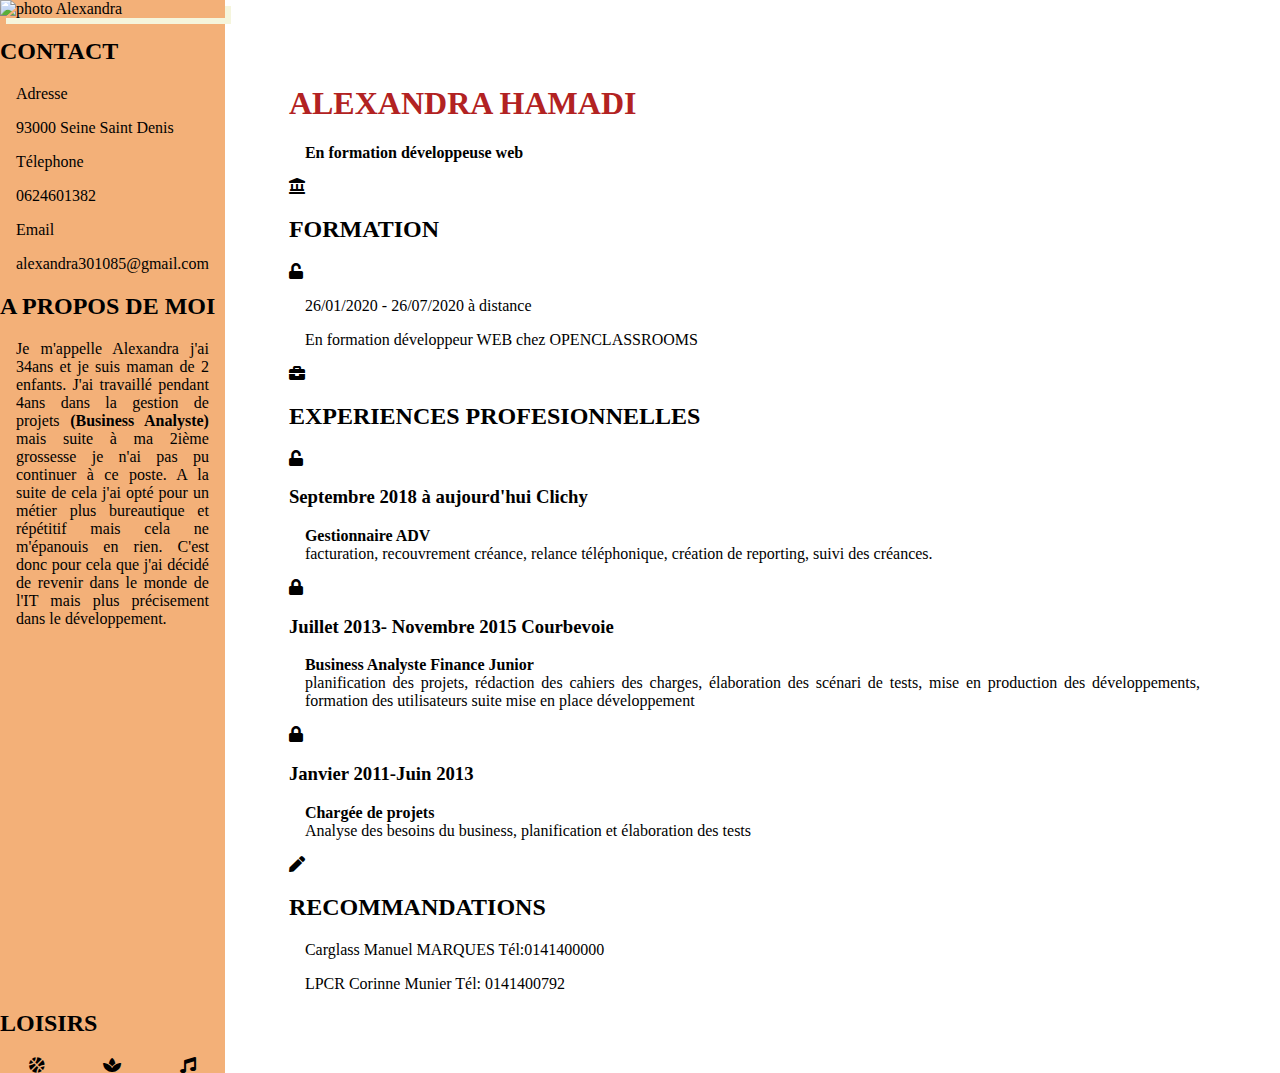
==== index.html @ e941d999 "Saisi des commentaires dans fichier Html et CSS" ====
<!DOCTYPE html>
<html>

	<head>
		<!--Meta-->
		<meta charset="utf-8" />
		<meta name="viewport" content="width=device-width, initial-scale=1" />

		<title>Le CV d'Alexandra Hamadi</title>
		<meta name="description" content="Ce petit bout de texte sera affiché comme infos dans les résultats de recherche de Google (ou autre)." />
		<!--link-->
		<link href="https://fonts.googleapis.com/css?family=Oswald&display=swap" rel="stylesheet" />
		<link rel="stylesheet" href="css/styles.css" />	
		<link href="https://use.fontawesome.com/releases/v5.12.1/css/all.css" rel="stylesheet">
	</head>

	<body>
		<aside>
			<header>        
					<img src="images/alex.jpg" alt="photo Alexandra">
			</header>
			<!--Section1 infos personnelles-->
				<section>
					<h2>CONTACT</h2>
						<div class="contact">
							<p>Adresse</p> <p>93000 Seine Saint Denis</p>
							<p>Télephone</p><p>0624601382</p>
							<P>Email</P><p>alexandra301085@gmail.com</p>
						</div>
				</section>
			<!--Section2 A prpos de moi-->
				<section>
					<h2>A PROPOS DE MOI</h2>
						<div class="a propos de moi">
							<p>Je m'appelle Alexandra j'ai 34ans et je suis maman de 2 enfants. 
							J'ai travaillé pendant 4ans dans la gestion de projets <strong>(Business Analyste)</strong> mais suite à ma 2ième grossesse
							je n'ai pas pu continuer à ce poste. A la suite de cela j'ai opté pour un métier plus bureautique
							et répétitif mais cela ne m'épanouis en rien. C'est donc pour cela que j'ai décidé de revenir
							dans le monde de l'IT mais plus précisement dans le développement.</p>
						</div>
				</section>
				
				<footer>
					<h2>LOISIRS</h2>
						<div class="loisirs">
							<i class="fas fa-basketball-ball mon-icone"></i>
							<i class="fas fa-spa mon-icone"></i>
							<i class="fas fa-music mon-icone"></i>
						</div>
				</footer>
		</aside>
				
		<main>
			<header>
			<!--Section1:Formation-->
				<section>
					<h1>ALEXANDRA HAMADI</h1>
						<p><strong>En formation développeuse web</strong> </p>
				</section>
			</header>
			<div id="container">
				<section>
					<i class="fas fa-landmark"></i><h2>FORMATION</h2>
						<div class="formation">
							<i class="fas fa-unlock"></i><p>26/01/2020 - 26/07/2020 à distance</p>
							<P>En formation développeur WEB chez OPENCLASSROOMS</P>
						</div>
				</section>
			<!--Section2: Expé professionnelles-->
					<section>
						<i class="fas fa-briefcase"></i><h2>EXPERIENCES PROFESIONNELLES</h2>
							<div class="période">
								<i class="fas fa-unlock"></i><h3>Septembre 2018 à aujourd'hui Clichy</h3>
							</div>
							<div class="activité">
								<p><strong>Gestionnaire ADV</strong></br>
								facturation, recouvrement créance, relance téléphonique, création de reporting, suivi des créances.</p>
							</div>
							<div class="période">
								<i class="fas fa-lock"></i>	<h3>Juillet 2013- Novembre 2015 Courbevoie</h3>
							</div>
							<div class="activité">
								<p><strong>Business Analyste Finance Junior</strong></br>
								planification des projets, rédaction des cahiers des charges, élaboration des scénari de tests,
								mise en production des développements, formation des utilisateurs suite mise en place développement</p>
							</div>
							<div class="période">
								<i class="fas fa-lock"></i><h3>Janvier 2011-Juin 2013</h3>
							</div>
							<div class="activité">
								<p><strong>Chargée de projets</strong></br>
								Analyse des besoins du business, planification et élaboration des tests </p>
							</div>
					</section>	
			<!--Section3: Recommandation-->
			<footer>	
					<section>		
						<i class="fas fa-pen"></i><h2>RECOMMANDATIONS</h2>
							<div class="content">
								<p>Carglass Manuel MARQUES  Tél:0141400000</p>
								<p>LPCR Corinne Munier Tél: 0141400792</p>
							</div>
					</section>	
			</footer>
		</div>
		</main>
	</body>
		
</html>
---- css/styles.css ----
/*MISE EN FORME GENERALE*/
html {
	font-size: 16px;
}

body {
	display: flex;
	margin: 0;
}
/*MISE EN FORME <ASIDE>*/
aside {
  position: relative;
	flex-basis: 20%;
	min-height: 100vh;
  background-color: rgb(243, 176, 120);
}
IMG {
  display: block;
  margin-left: auto;
  margin-right: auto;
  box-shadow: 6px 6px 0px beige
}

aside>footer {
  position: absolute;
  width: 100%;
  bottom: 0%;
}
.loisirs{
  display: flex;
  justify-content: space-around;
}
/*MISE EN FORME <MAIN>*/
h1{
  color: firebrick;
}

p{
  margin: 1em;
  text-align: justify;
}
main {
  min-height: 100vh;
  margin: 4em;
}
#container{
 display: inline-block;
}
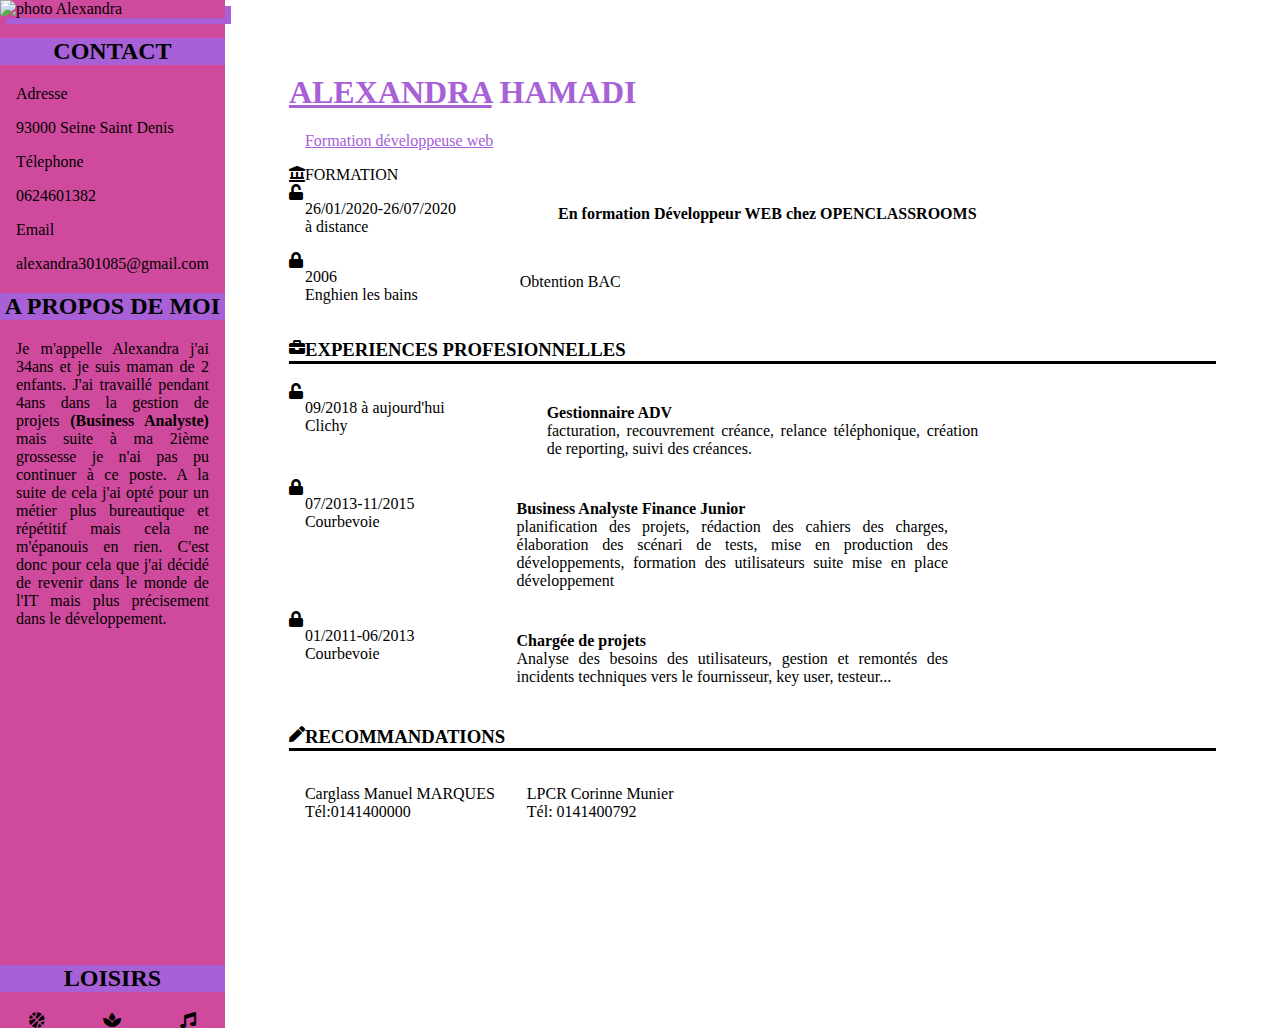
==== commit 3c33a76e: "disposition des blocs" ====
--- a/index.html
+++ b/index.html
@@ -52,58 +52,81 @@
 				
 		<main>
 			<header>
+					<div class="prénom"><h1><span>ALEXANDRA</span> HAMADI</h1>
+						<p><span>Formation développeuse web</span></p>
+					</div>
+			</header>
+
 			<!--Section1:Formation-->
-				<section>
-					<h1>ALEXANDRA HAMADI</h1>
-						<p><strong>En formation développeuse web</strong> </p>
-				</section>
-			</header>
-			<div id="container">
-				<section>
-					<i class="fas fa-landmark"></i><h2>FORMATION</h2>
-						<div class="formation">
-							<i class="fas fa-unlock"></i><p>26/01/2020 - 26/07/2020 à distance</p>
-							<P>En formation développeur WEB chez OPENCLASSROOMS</P>
-						</div>
-				</section>
+				<div id="conteneur">
+					<section>
+						<i class="fas fa-landmark"></i></h3>FORMATION</h3>
+							<div class="flex">
+								<div>
+									<i class="fas fa-unlock"></i><p>26/01/2020-26/07/2020</br>à distance</p>
+								</div>
+								<div class="activité">
+									<p><strong>En formation Développeur WEB chez OPENCLASSROOMS</strong></p>
+								</div>
+							</div>
+							<div class="flex">
+								<div>
+									<i class="fas fa-lock"></i><p>2006<br>Enghien les bains</p>
+								</div>
+								<div class="activité">
+									<p>Obtention BAC</p>
+								</div>
+							</div>			
+					</section>
+						
 			<!--Section2: Expé professionnelles-->
 					<section>
-						<i class="fas fa-briefcase"></i><h2>EXPERIENCES PROFESIONNELLES</h2>
-							<div class="période">
-								<i class="fas fa-unlock"></i><h3>Septembre 2018 à aujourd'hui Clichy</h3>
+						<i class="fas fa-briefcase"></i><h3>EXPERIENCES PROFESIONNELLES</h3>
+							<div class="flex">
+								<div>
+									<i class="fas fa-unlock"></i><p>09/2018 à aujourd'hui</br>Clichy</p>
+								</div>
+								<div class="activité">
+									<p><strong>Gestionnaire ADV</strong></br>
+									facturation, recouvrement créance, relance téléphonique, création de reporting, suivi des créances.</p>
+								</div>
 							</div>
-							<div class="activité">
-								<p><strong>Gestionnaire ADV</strong></br>
-								facturation, recouvrement créance, relance téléphonique, création de reporting, suivi des créances.</p>
+							<div class="flex">
+								<div>
+									<i class="fas fa-lock"></i><p>07/2013-11/2015</br>Courbevoie</p>
+								</div>
+								<div class="activité">
+									<p><strong>Business Analyste Finance Junior</strong></br>
+									planification des projets, rédaction des cahiers des charges, élaboration des scénari de tests,
+									mise en production des développements, formation des utilisateurs suite mise en place développement</p>
+								</div>
 							</div>
-							<div class="période">
-								<i class="fas fa-lock"></i>	<h3>Juillet 2013- Novembre 2015 Courbevoie</h3>
-							</div>
-							<div class="activité">
-								<p><strong>Business Analyste Finance Junior</strong></br>
-								planification des projets, rédaction des cahiers des charges, élaboration des scénari de tests,
-								mise en production des développements, formation des utilisateurs suite mise en place développement</p>
-							</div>
-							<div class="période">
-								<i class="fas fa-lock"></i><h3>Janvier 2011-Juin 2013</h3>
-							</div>
-							<div class="activité">
-								<p><strong>Chargée de projets</strong></br>
-								Analyse des besoins du business, planification et élaboration des tests </p>
+							<div class="flex">
+								<div>
+									<i class="fas fa-lock"></i><p>01/2011-06/2013</br>Courbevoie</p>
+								</div>
+								<div class="activité">
+									<p><strong>Chargée de projets</strong></br>Analyse des besoins des utilisateurs, gestion et remontés
+									des incidents techniques vers le fournisseur, key user, testeur...</p>
+								</div>
 							</div>
 					</section>	
 			<!--Section3: Recommandation-->
 			<footer>	
 					<section>		
-						<i class="fas fa-pen"></i><h2>RECOMMANDATIONS</h2>
-							<div class="content">
-								<p>Carglass Manuel MARQUES  Tél:0141400000</p>
-								<p>LPCR Corinne Munier Tél: 0141400792</p>
+						<i class="fas fa-pen"></i><h3>RECOMMANDATIONS</h3>
+							<div class="flex">
+								<div>
+									<p>Carglass Manuel MARQUES</br>Tél:0141400000</p>
+								</div>
+								<div>
+									<p>LPCR Corinne Munier</br>Tél: 0141400792</p>
+								</div>
 							</div>
 					</section>	
 			</footer>
-		</div>
+				</div>
+			</div>
 		</main>
 	</body>
-		
 </html> --- a/css/styles.css
+++ b/css/styles.css
@@ -1,6 +1,6 @@
 /*MISE EN FORME GENERALE*/
 html {
-	font-size: 16px;
+  font-size: 16px;
 }
 
 body {
@@ -12,13 +12,17 @@
   position: relative;
 	flex-basis: 20%;
 	min-height: 100vh;
-  background-color: rgb(243, 176, 120);
+  background-color: rgb(207, 74, 156);
+}
+h2{
+  text-align: center;
+  background-color: rgb(167, 96, 214);
 }
 IMG {
   display: block;
   margin-left: auto;
   margin-right: auto;
-  box-shadow: 6px 6px 0px beige
+  box-shadow: 6px 6px 0px  rgb(167, 96, 214)
 }
 
 aside>footer {
@@ -26,24 +30,43 @@
   width: 100%;
   bottom: 0%;
 }
+
 .loisirs{
   display: flex;
   justify-content: space-around;
 }
 /*MISE EN FORME <MAIN>*/
+.prénom{
+  color: rgb(167, 96, 214);
+ }
 h1{
-  color: firebrick;
-}
+  text-align: left;
+  margin-top: 10px;
+ }
 
 p{
   margin: 1em;
   text-align: justify;
 }
 main {
-  min-height: 100vh;
-  margin: 4em;
+   min-height: 100vh;
+   margin: 4em;
+   float: left;
 }
-#container{
- display: inline-block;
+h3 {
+  border-bottom: solid 3px black;
+ }
+.flex{
+  display: flex;
 }
-
+.activité{
+    width: 50%;
+     margin:5px 70px 5px;
+}
+.fas{
+  float: left;
+  vertical-align:top; 
+}
+span{
+  text-decoration: underline;
+}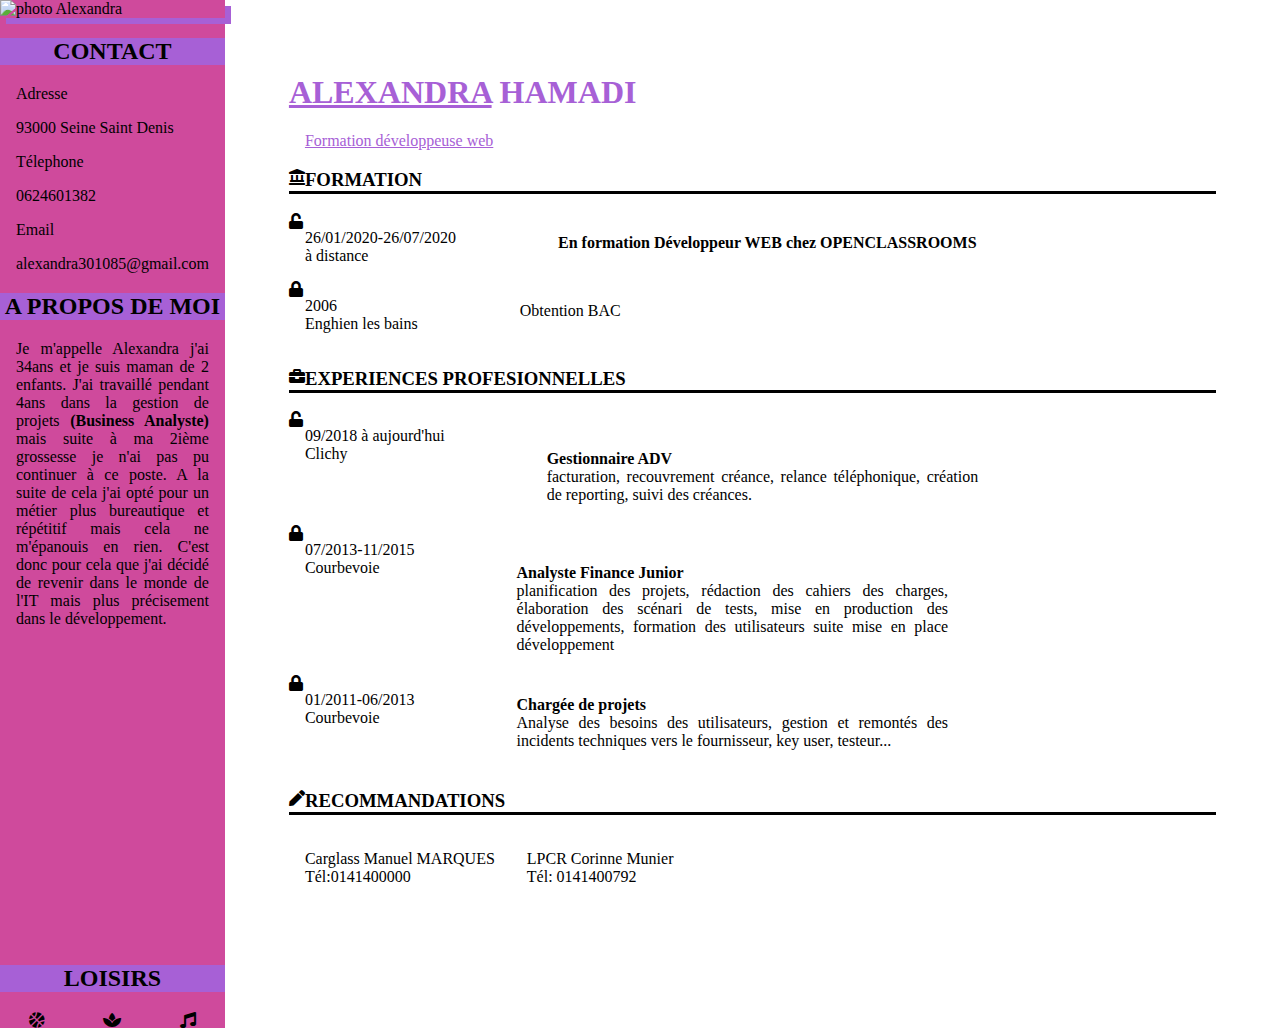
==== commit b8aa8e03: "ajout des medias queries" ====
--- a/index.html
+++ b/index.html
@@ -1,5 +1,5 @@
 <!DOCTYPE html>
-<html>
+<html lang="fr">
 
 	<head>
 		<!--Meta-->
@@ -10,8 +10,9 @@
 		<meta name="description" content="Ce petit bout de texte sera affiché comme infos dans les résultats de recherche de Google (ou autre)." />
 		<!--link-->
 		<link href="https://fonts.googleapis.com/css?family=Oswald&display=swap" rel="stylesheet" />
-		<link rel="stylesheet" href="css/styles.css" />	
+		<link rel="stylesheet" href="css/styles.css"/>	
 		<link href="https://use.fontawesome.com/releases/v5.12.1/css/all.css" rel="stylesheet">
+		
 	</head>
 
 	<body>
@@ -60,10 +61,10 @@
 			<!--Section1:Formation-->
 				<div id="conteneur">
 					<section>
-						<i class="fas fa-landmark"></i></h3>FORMATION</h3>
+						<i class="fas fa-landmark"></i><h3>FORMATION</h3>
 							<div class="flex">
 								<div>
-									<i class="fas fa-unlock"></i><p>26/01/2020-26/07/2020</br>à distance</p>
+									<i class="fas fa-unlock"></i><p>26/01/2020-26/07/2020<br>à distance</br></p>
 								</div>
 								<div class="activité">
 									<p><strong>En formation Développeur WEB chez OPENCLASSROOMS</strong></p>
@@ -71,7 +72,7 @@
 							</div>
 							<div class="flex">
 								<div>
-									<i class="fas fa-lock"></i><p>2006<br>Enghien les bains</p>
+									<i class="fas fa-lock"></i><p>2006<br>Enghien les bains</br></p>
 								</div>
 								<div class="activité">
 									<p>Obtention BAC</p>
@@ -84,30 +85,30 @@
 						<i class="fas fa-briefcase"></i><h3>EXPERIENCES PROFESIONNELLES</h3>
 							<div class="flex">
 								<div>
-									<i class="fas fa-unlock"></i><p>09/2018 à aujourd'hui</br>Clichy</p>
+									<i class="fas fa-unlock"></i><p>09/2018 à aujourd'hui<br>Clichy</br></p>
 								</div>
 								<div class="activité">
-									<p><strong>Gestionnaire ADV</strong></br>
+									<p><strong><br>Gestionnaire ADV</br></strong>
 									facturation, recouvrement créance, relance téléphonique, création de reporting, suivi des créances.</p>
 								</div>
 							</div>
 							<div class="flex">
 								<div>
-									<i class="fas fa-lock"></i><p>07/2013-11/2015</br>Courbevoie</p>
+									<i class="fas fa-lock"></i><p>07/2013-11/2015<br>Courbevoie</br></p>
 								</div>
 								<div class="activité">
-									<p><strong>Business Analyste Finance Junior</strong></br>
+									<p><strong><br> Analyste Finance Junior</strong></br>
 									planification des projets, rédaction des cahiers des charges, élaboration des scénari de tests,
 									mise en production des développements, formation des utilisateurs suite mise en place développement</p>
 								</div>
 							</div>
 							<div class="flex">
 								<div>
-									<i class="fas fa-lock"></i><p>01/2011-06/2013</br>Courbevoie</p>
+									<i class="fas fa-lock"></i><p>01/2011-06/2013<br>Courbevoie</br></p>
 								</div>
 								<div class="activité">
-									<p><strong>Chargée de projets</strong></br>Analyse des besoins des utilisateurs, gestion et remontés
-									des incidents techniques vers le fournisseur, key user, testeur...</p>
+									<p><strong>Chargée de projets</strong><br>Analyse des besoins des utilisateurs, gestion et remontés
+									des incidents techniques vers le fournisseur, key user, testeur...</br></p>
 								</div>
 							</div>
 					</section>	
@@ -126,7 +127,6 @@
 					</section>	
 			</footer>
 				</div>
-			</div>
 		</main>
 	</body>
 </html> --- a/css/styles.css
+++ b/css/styles.css
@@ -30,15 +30,21 @@
   width: 100%;
   bottom: 0%;
 }
-
 .loisirs{
   display: flex;
   justify-content: space-around;
 }
 /*MISE EN FORME <MAIN>*/
+
+/* MISE EN FORME HEADER*/
 .prénom{
   color: rgb(167, 96, 214);
  }
+ span{
+  text-decoration: underline;
+}
+/*Mise en forme des sections*/
+
 h1{
   text-align: left;
   margin-top: 10px;
@@ -67,6 +73,24 @@
   float: left;
   vertical-align:top; 
 }
-span{
-  text-decoration: underline;
-}+/* Média queries: si la fenêtre maximum est de 1024px*/
+@media all and (max-width: 1024px)
+{
+aside{
+  display: none;
+   }
+main{
+  flex-direction: column;
+  width: auto;
+  text-align: justify;
+   }
+#photo_Alexandra img{
+    width: 110%;
+    box-shadow: 6px 6px 0px  rgb(167, 96, 214);
+    float: right;
+    margin-left: 15px;
+    }
+h1{
+  margin: center;
+  }
+}
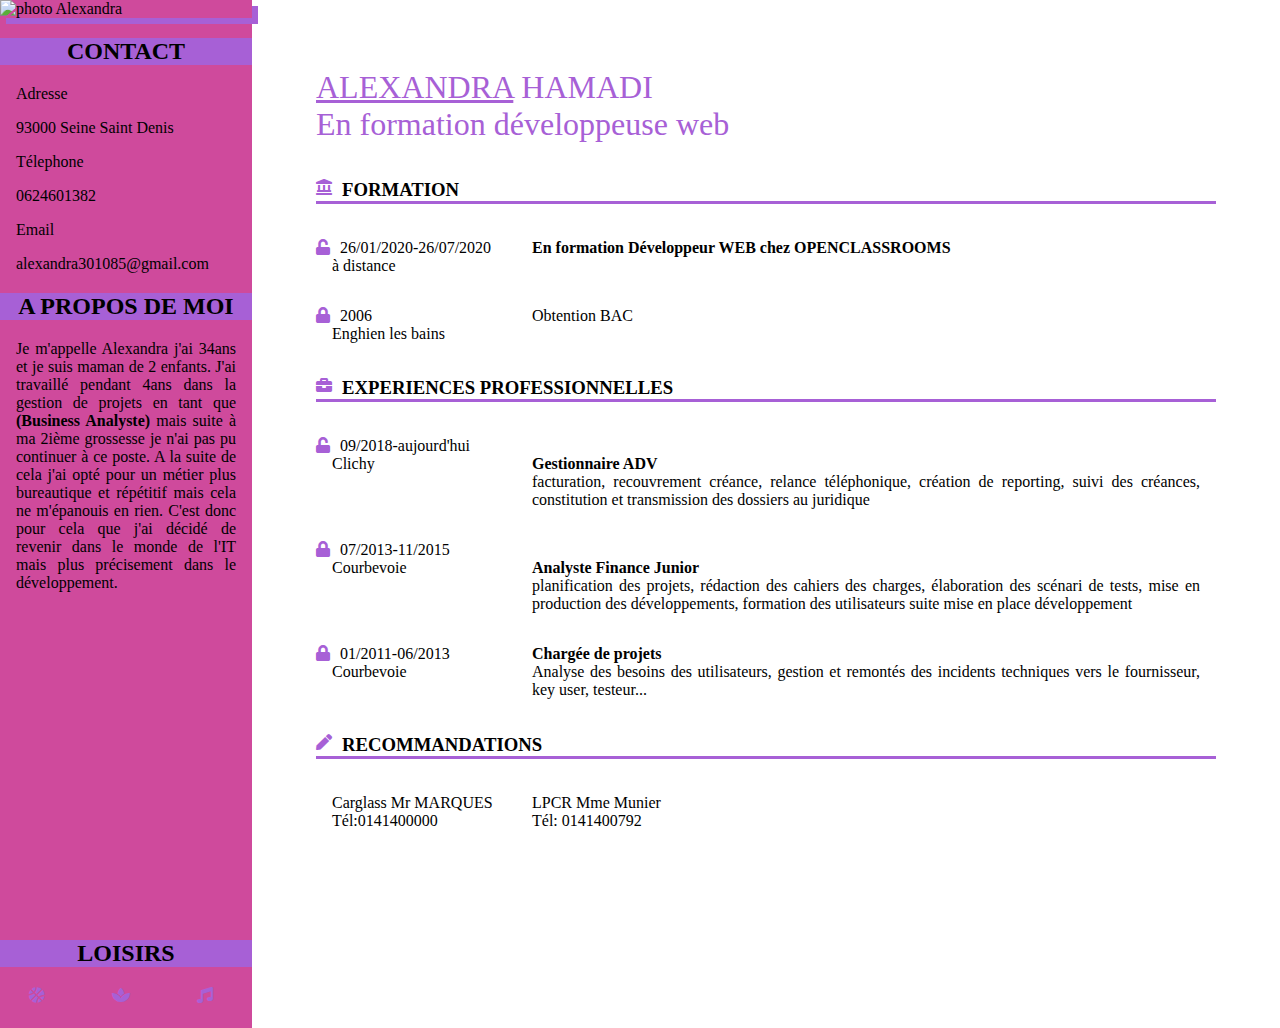
==== commit 832dc6dd: "modifications définitives  propriétés  CSS des sections" ====
--- a/index.html
+++ b/index.html
@@ -9,9 +9,10 @@
 		<title>Le CV d'Alexandra Hamadi</title>
 		<meta name="description" content="Ce petit bout de texte sera affiché comme infos dans les résultats de recherche de Google (ou autre)." />
 		<!--link-->
-		<link href="https://fonts.googleapis.com/css?family=Oswald&display=swap" rel="stylesheet" />
+		
+		<link href="https://fonts.googleapis.com/css?family=Oswald&display=swap" rel="stylesheet">
 		<link rel="stylesheet" href="css/styles.css"/>	
-		<link href="https://use.fontawesome.com/releases/v5.12.1/css/all.css" rel="stylesheet">
+		<link href="https://use.fontawesome.com/releases/v5.12.1/css/all.css" rel="stylesheet"/>
 		
 	</head>
 
@@ -23,38 +24,37 @@
 			<!--Section1 infos personnelles-->
 				<section>
 					<h2>CONTACT</h2>
-						<div class="contact">
-							<p>Adresse</p> <p>93000 Seine Saint Denis</p>
-							<p>Télephone</p><p>0624601382</p>
-							<P>Email</P><p>alexandra301085@gmail.com</p>
-						</div>
+					<div class="contact">
+						<p>Adresse</p> <p>93000 Seine Saint Denis</p>
+						<p>Télephone</p><p>0624601382</p>
+						<P>Email</P><p>alexandra301085@gmail.com</p>
+					</div>
 				</section>
 			<!--Section2 A prpos de moi-->
 				<section>
 					<h2>A PROPOS DE MOI</h2>
-						<div class="a propos de moi">
-							<p>Je m'appelle Alexandra j'ai 34ans et je suis maman de 2 enfants. 
-							J'ai travaillé pendant 4ans dans la gestion de projets <strong>(Business Analyste)</strong> mais suite à ma 2ième grossesse
-							je n'ai pas pu continuer à ce poste. A la suite de cela j'ai opté pour un métier plus bureautique
-							et répétitif mais cela ne m'épanouis en rien. C'est donc pour cela que j'ai décidé de revenir
-							dans le monde de l'IT mais plus précisement dans le développement.</p>
-						</div>
+					<div class="a propos de moi">
+						<p>Je m'appelle Alexandra j'ai 34ans et je suis maman de 2 enfants. 
+						J'ai travaillé pendant 4ans dans la gestion de projets en tant que <strong>(Business Analyste)</strong> mais suite à ma 2ième grossesse
+						je n'ai pas pu continuer à ce poste. A la suite de cela j'ai opté pour un métier plus bureautique
+						et répétitif mais cela ne m'épanouis en rien. C'est donc pour cela que j'ai décidé de revenir
+						dans le monde de l'IT mais plus précisement dans le développement.</p>
+					</div>
 				</section>
 				
 				<footer>
 					<h2>LOISIRS</h2>
-						<div class="loisirs">
-							<i class="fas fa-basketball-ball mon-icone"></i>
-							<i class="fas fa-spa mon-icone"></i>
-							<i class="fas fa-music mon-icone"></i>
-						</div>
+					<div class="loisirs">
+						<i class="fas fa-basketball-ball mon-icone"></i>
+						<i class="fas fa-spa mon-icone"></i>
+						<i class="fas fa-music mon-icone"></i>
+					</div>
 				</footer>
 		</aside>
 				
 		<main>
 			<header>
-					<div class="prénom"><h1><span>ALEXANDRA</span> HAMADI</h1>
-						<p><span>Formation développeuse web</span></p>
+					<div class="prénom"><h1><span>ALEXANDRA</span> HAMADI<br>En formation développeuse web</br></h1>
 					</div>
 			</header>
 
@@ -62,18 +62,22 @@
 				<div id="conteneur">
 					<section>
 						<i class="fas fa-landmark"></i><h3>FORMATION</h3>
-							<div class="flex">
-								<div>
-									<i class="fas fa-unlock"></i><p>26/01/2020-26/07/2020<br>à distance</br></p>
-								</div>
+							<div class="wrapper">
+								<header>
+									<div>
+										<i class="fas fa-unlock"></i><p>26/01/2020-26/07/2020<br>à distance</br></p>
+									</div>
+								</header>
 								<div class="activité">
 									<p><strong>En formation Développeur WEB chez OPENCLASSROOMS</strong></p>
 								</div>
 							</div>
-							<div class="flex">
-								<div>
-									<i class="fas fa-lock"></i><p>2006<br>Enghien les bains</br></p>
-								</div>
+							<div class="wrapper">
+								<header>
+									<div>
+										<i class="fas fa-lock"></i><p>2006<br>Enghien les bains</br></p>
+									</div>
+								</header>
 								<div class="activité">
 									<p>Obtention BAC</p>
 								</div>
@@ -82,30 +86,37 @@
 						
 			<!--Section2: Expé professionnelles-->
 					<section>
-						<i class="fas fa-briefcase"></i><h3>EXPERIENCES PROFESIONNELLES</h3>
-							<div class="flex">
-								<div>
-									<i class="fas fa-unlock"></i><p>09/2018 à aujourd'hui<br>Clichy</br></p>
-								</div>
+						<i class="fas fa-briefcase"></i><h3>EXPERIENCES PROFESSIONNELLES</h3>
+							<div class="wrapper">
+								<header>
+									<div>
+										<i class="fas fa-unlock"></i><p>09/2018-aujourd'hui<br>Clichy</br></p>
+									</div>
+								</header>	
 								<div class="activité">
 									<p><strong><br>Gestionnaire ADV</br></strong>
-									facturation, recouvrement créance, relance téléphonique, création de reporting, suivi des créances.</p>
+									facturation, recouvrement créance, relance téléphonique, création de reporting, suivi des créances, constitution et 
+									transmission des dossiers au juridique</p>
 								</div>
 							</div>
-							<div class="flex">
-								<div>
-									<i class="fas fa-lock"></i><p>07/2013-11/2015<br>Courbevoie</br></p>
-								</div>
+							<div class="wrapper">
+								<header>
+									<div>
+										<i class="fas fa-lock"></i><p>07/2013-11/2015<br>Courbevoie</br></p>
+									</div>
+								</header>	
 								<div class="activité">
 									<p><strong><br> Analyste Finance Junior</strong></br>
 									planification des projets, rédaction des cahiers des charges, élaboration des scénari de tests,
 									mise en production des développements, formation des utilisateurs suite mise en place développement</p>
 								</div>
 							</div>
-							<div class="flex">
-								<div>
-									<i class="fas fa-lock"></i><p>01/2011-06/2013<br>Courbevoie</br></p>
-								</div>
+							<div class="wrapper">
+								<header>
+									<div>
+										<i class="fas fa-lock"></i><p>01/2011-06/2013<br>Courbevoie</br></p>
+									</div>
+								</header>
 								<div class="activité">
 									<p><strong>Chargée de projets</strong><br>Analyse des besoins des utilisateurs, gestion et remontés
 									des incidents techniques vers le fournisseur, key user, testeur...</br></p>
@@ -116,12 +127,12 @@
 			<footer>	
 					<section>		
 						<i class="fas fa-pen"></i><h3>RECOMMANDATIONS</h3>
-							<div class="flex">
+							<div class="wrapper">
 								<div>
-									<p>Carglass Manuel MARQUES</br>Tél:0141400000</p>
+									<p>Carglass Mr MARQUES</br>Tél:0141400000</p>
 								</div>
 								<div>
-									<p>LPCR Corinne Munier</br>Tél: 0141400792</p>
+									<p>LPCR Mme Munier</br>Tél: 0141400792</p>
 								</div>
 							</div>
 					</section>	
--- a/css/styles.css
+++ b/css/styles.css
@@ -7,6 +7,7 @@
 	display: flex;
 	margin: 0;
 }
+
 /*MISE EN FORME <ASIDE>*/
 aside {
   position: relative;
@@ -14,10 +15,12 @@
 	min-height: 100vh;
   background-color: rgb(207, 74, 156);
 }
+
 h2{
   text-align: center;
   background-color: rgb(167, 96, 214);
 }
+
 IMG {
   display: block;
   margin-left: auto;
@@ -30,66 +33,69 @@
   width: 100%;
   bottom: 0%;
 }
+
+
 .loisirs{
   display: flex;
   justify-content: space-around;
+  margin-bottom: 10%;
+  color: black;
 }
 /*MISE EN FORME <MAIN>*/
 
 /* MISE EN FORME HEADER*/
-.prénom{
+h1{
   color: rgb(167, 96, 214);
- }
+  margin:5px 0px 30px;
+  height: 80px;
+  font-weight: 300;
+}
+
  span{
   text-decoration: underline;
 }
 /*Mise en forme des sections*/
+main{
+  min-height: 100vh;
+  margin: 4em;
+}
 
-h1{
-  text-align: left;
-  margin-top: 10px;
- }
+.wrapper{
+  display: grid;
+  grid-template-columns: 200px 700px;
+}
+
+.fas{
+  float: left;
+  vertical-align:top; 
+  color: rgb(167, 96, 214) ;
+  margin-right: 10px;
+}
 
 p{
   margin: 1em;
   text-align: justify;
 }
-main {
-   min-height: 100vh;
-   margin: 4em;
-   float: left;
+
+h3{
+  border-bottom: solid 3px  rgb(167, 96, 214);
 }
-h3 {
-  border-bottom: solid 3px black;
- }
-.flex{
-  display: flex;
-}
-.activité{
-    width: 50%;
-     margin:5px 70px 5px;
-}
-.fas{
-  float: left;
-  vertical-align:top; 
-}
+
 /* Média queries: si la fenêtre maximum est de 1024px*/
 @media all and (max-width: 1024px)
 {
+section{
+  flex-direction: column;
+}
 aside{
-  display: none;
+  width: auto;
+  margin-bottom: 15px;
    }
 main{
   flex-direction: column;
   width: auto;
   text-align: justify;
    }
-#photo_Alexandra img{
-    width: 110%;
-    box-shadow: 6px 6px 0px  rgb(167, 96, 214);
-    float: right;
-    margin-left: 15px;
-    }
 h1{
   margin: center;
   }
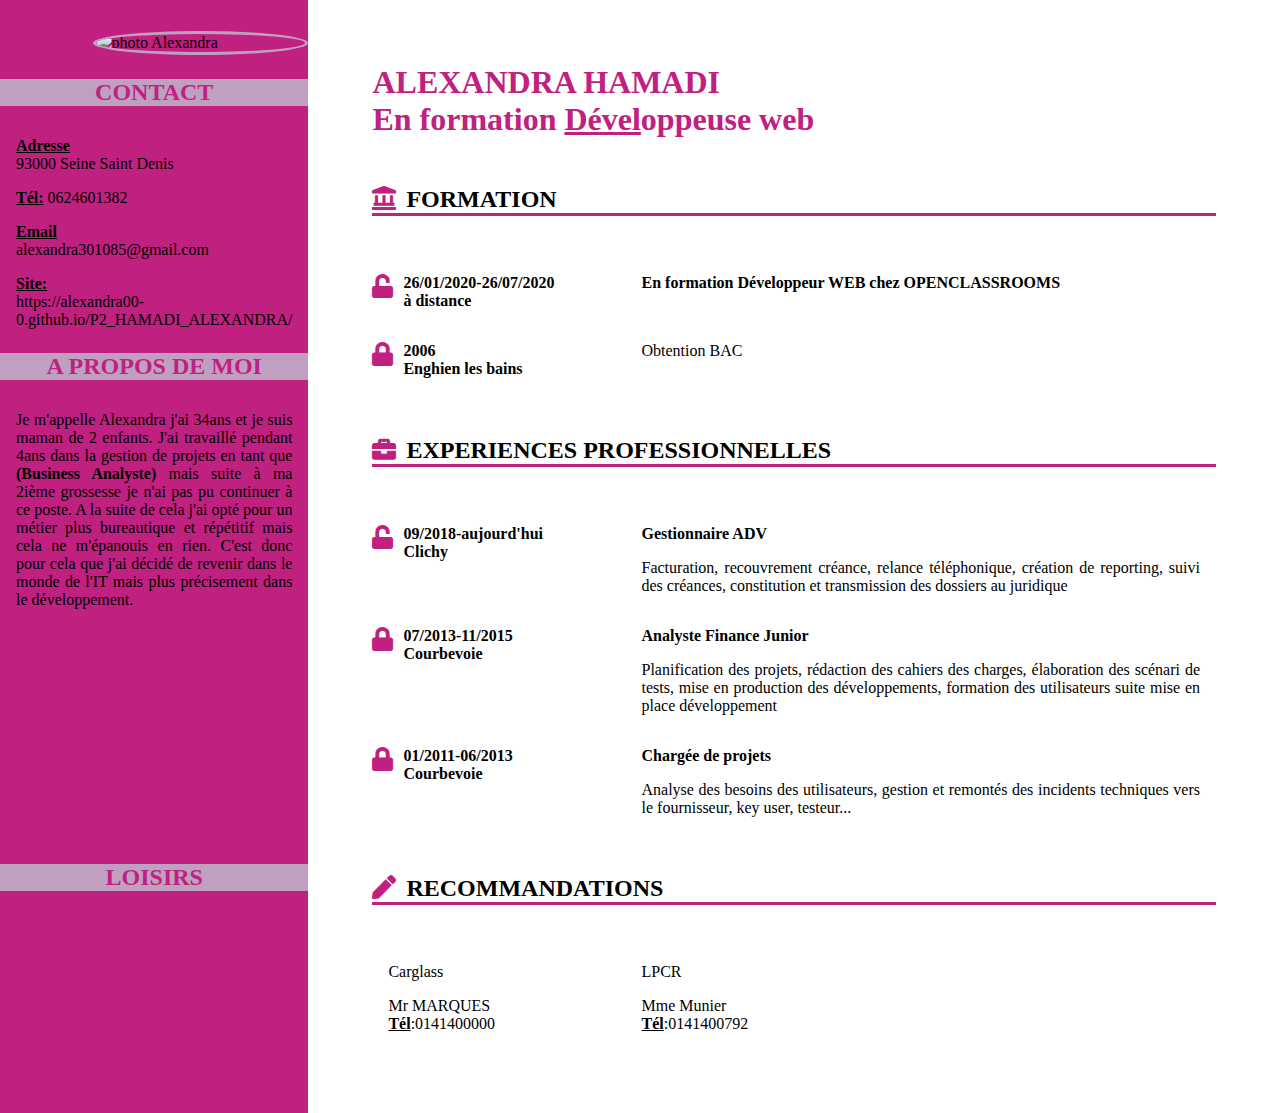
==== commit 0352135f: "2ième test media queries et mise en forme" ====
--- a/index.html
+++ b/index.html
@@ -4,7 +4,7 @@
 	<head>
 		<!--Meta-->
 		<meta charset="utf-8" />
-		<meta name="viewport" content="width=device-width, initial-scale=1" />
+		<meta name="viewport" content="width=device-width" />
 
 		<title>Le CV d'Alexandra Hamadi</title>
 		<meta name="description" content="Ce petit bout de texte sera affiché comme infos dans les résultats de recherche de Google (ou autre)." />
@@ -23,17 +23,19 @@
 			</header>
 			<!--Section1 infos personnelles-->
 				<section>
-					<h2>CONTACT</h2>
+					<h3>CONTACT</h3>
 					<div class="contact">
-						<p>Adresse</p> <p>93000 Seine Saint Denis</p>
-						<p>Télephone</p><p>0624601382</p>
-						<P>Email</P><p>alexandra301085@gmail.com</p>
+						<p><span>Adresse</span><br>93000 Seine Saint Denis</br></p>
+						<p><span>Tél:</span> 0624601382</p>
+						<p><span>Email</span><br>alexandra301085@gmail.com</br></p>
+						<p><span>Site: </span><br>https://alexandra00-0.github.io/P2_HAMADI_ALEXANDRA/</br></p>
+						
 					</div>
 				</section>
 			<!--Section2 A prpos de moi-->
 				<section>
-					<h2>A PROPOS DE MOI</h2>
-					<div class="a propos de moi">
+					<h3>A PROPOS DE MOI</h3>
+					<div class="a_propos_de_moi">
 						<p>Je m'appelle Alexandra j'ai 34ans et je suis maman de 2 enfants. 
 						J'ai travaillé pendant 4ans dans la gestion de projets en tant que <strong>(Business Analyste)</strong> mais suite à ma 2ième grossesse
 						je n'ai pas pu continuer à ce poste. A la suite de cela j'ai opté pour un métier plus bureautique
@@ -43,28 +45,27 @@
 				</section>
 				
 				<footer>
-					<h2>LOISIRS</h2>
-					<div class="loisirs">
-						<i class="fas fa-basketball-ball mon-icone"></i>
-						<i class="fas fa-spa mon-icone"></i>
-						<i class="fas fa-music mon-icone"></i>
+					<h3>LOISIRS</h3>
+					<div class="hobbies">
+						<div><i class="fas fa-basketball-ball mon-icone"></i></div>
+						<div><i class="fas fa-spa mon-icone"></i></div>
+						<div><i class="fas fa-music mon-icone"></i></div>
 					</div>
 				</footer>
 		</aside>
 				
 		<main>
 			<header>
-					<div class="prénom"><h1><span>ALEXANDRA</span> HAMADI<br>En formation développeuse web</br></h1>
-					</div>
+				<div class="prénom"><h1>ALEXANDRA HAMADI<br>En formation <span>Dével</span>oppeuse web</br></h1>
+				</div>
 			</header>
-
+			
 			<!--Section1:Formation-->
-				<div id="conteneur">
 					<section>
-						<i class="fas fa-landmark"></i><h3>FORMATION</h3>
+						<i class="fas fa-landmark"></i><h2>FORMATION</h2>
 							<div class="wrapper">
 								<header>
-									<div>
+									<div class="date">
 										<i class="fas fa-unlock"></i><p>26/01/2020-26/07/2020<br>à distance</br></p>
 									</div>
 								</header>
@@ -74,7 +75,7 @@
 							</div>
 							<div class="wrapper">
 								<header>
-									<div>
+									<div class="date">
 										<i class="fas fa-lock"></i><p>2006<br>Enghien les bains</br></p>
 									</div>
 								</header>
@@ -86,39 +87,40 @@
 						
 			<!--Section2: Expé professionnelles-->
 					<section>
-						<i class="fas fa-briefcase"></i><h3>EXPERIENCES PROFESSIONNELLES</h3>
+						<i class="fas fa-briefcase"></i><h2>EXPERIENCES PROFESSIONNELLES</h2>
 							<div class="wrapper">
 								<header>
-									<div>
+									<div class="date">
 										<i class="fas fa-unlock"></i><p>09/2018-aujourd'hui<br>Clichy</br></p>
 									</div>
 								</header>	
 								<div class="activité">
-									<p><strong><br>Gestionnaire ADV</br></strong>
-									facturation, recouvrement créance, relance téléphonique, création de reporting, suivi des créances, constitution et 
+									<p><strong>Gestionnaire ADV</strong></p>
+									<p>Facturation, recouvrement créance, relance téléphonique, création de reporting, suivi des créances, constitution et 
 									transmission des dossiers au juridique</p>
 								</div>
 							</div>
 							<div class="wrapper">
 								<header>
-									<div>
+									<div class="date">
 										<i class="fas fa-lock"></i><p>07/2013-11/2015<br>Courbevoie</br></p>
 									</div>
 								</header>	
 								<div class="activité">
-									<p><strong><br> Analyste Finance Junior</strong></br>
-									planification des projets, rédaction des cahiers des charges, élaboration des scénari de tests,
+									<p><strong>Analyste Finance Junior</strong></p>
+									<p>Planification des projets, rédaction des cahiers des charges, élaboration des scénari de tests,
 									mise en production des développements, formation des utilisateurs suite mise en place développement</p>
 								</div>
 							</div>
 							<div class="wrapper">
 								<header>
-									<div>
+									<div class="date">
 										<i class="fas fa-lock"></i><p>01/2011-06/2013<br>Courbevoie</br></p>
 									</div>
 								</header>
 								<div class="activité">
-									<p><strong>Chargée de projets</strong><br>Analyse des besoins des utilisateurs, gestion et remontés
+									<p><strong>Chargée de projets</strong><br></p>
+									<p>Analyse des besoins des utilisateurs, gestion et remontés
 									des incidents techniques vers le fournisseur, key user, testeur...</br></p>
 								</div>
 							</div>
@@ -126,18 +128,19 @@
 			<!--Section3: Recommandation-->
 			<footer>	
 					<section>		
-						<i class="fas fa-pen"></i><h3>RECOMMANDATIONS</h3>
+						<i class="fas fa-pen"></i><h2>RECOMMANDATIONS</h2>
 							<div class="wrapper">
 								<div>
-									<p>Carglass Mr MARQUES</br>Tél:0141400000</p>
+									<p>Carglass</p>
+									<p>Mr MARQUES</br><span>Tél</span>:0141400000</p>
 								</div>
 								<div>
-									<p>LPCR Mme Munier</br>Tél: 0141400792</p>
+									<p>LPCR</p>
+									<p>Mme Munier</br><span>Tél</span>:0141400792</p>
 								</div>
 							</div>
 					</section>	
 			</footer>
-				</div>
 		</main>
 	</body>
 </html> --- a/css/styles.css
+++ b/css/styles.css
@@ -4,72 +4,87 @@
 }
 
 body {
-	display: flex;
-	margin: 0;
+  display:flex;
+  margin: 0;
 }
 
 /*MISE EN FORME <ASIDE>*/
 aside {
   position: relative;
 	flex-basis: 20%;
-	min-height: 100vh;
-  background-color: rgb(207, 74, 156);
+	min-height: 80vh;
+  background-color: rgb(192,32,128);
 }
 
-h2{
+h3{
   text-align: center;
-  background-color: rgb(167, 96, 214);
+  background-color: rgb(192,160,192);
+  margin-bottom: 10%;
+  font-size: 150%;
+  color:rgb(192,32,128);
 }
 
-IMG {
+ 
+ IMG {
   display: block;
-  margin-left: auto;
-  margin-right: auto;
-  box-shadow: 6px 6px 0px  rgb(167, 96, 214)
+  border-radius: 50%;
+  margin-top:10%;
+  margin-left: 30%;
+  border:3px solid rgb(192,160,192);
 }
 
 aside>footer {
   position: absolute;
   width: 100%;
-  bottom: 0%;
+  height: auto;
+  bottom: 15%;
 }
 
-
-.loisirs{
+.hobbies>.fas{
   display: flex;
   justify-content: space-around;
-  margin-bottom: 10%;
-  color: black;
+  margin-bottom: 0%;
+  background-color: black;
+  border-radius: 50%;
+  font-size:150%;
 }
+
 /*MISE EN FORME <MAIN>*/
 
 /* MISE EN FORME HEADER*/
+
 h1{
-  color: rgb(167, 96, 214);
-  margin:5px 0px 30px;
+  color:rgb(192,32,128);
+  margin-bottom: 20%;
+  margin:auto;
   height: 80px;
-  font-weight: 300;
 }
 
  span{
   text-decoration: underline;
+  font-weight: bold;
 }
 /*Mise en forme des sections*/
 main{
   min-height: 100vh;
-  margin: 4em;
+  margin:4em;
 }
 
 .wrapper{
   display: grid;
-  grid-template-columns: 200px 700px;
+  grid-template-columns: 30% 70%;
 }
 
 .fas{
   float: left;
   vertical-align:top; 
-  color: rgb(167, 96, 214) ;
+  color:rgb(192,32,128) ;
   margin-right: 10px;
+  font-size: 150%;
+}
+
+.date{
+  font-weight: bold;
 }
 
 p{
@@ -77,26 +92,26 @@
   text-align: justify;
 }
 
-h3{
-  border-bottom: solid 3px  rgb(167, 96, 214);
+h2{
+  border-bottom: solid 3px  rgb(192,32,128);
+  margin-bottom: 5%;
+  margin-top:5%;
 }
 
 /* Média queries: si la fenêtre maximum est de 1024px*/
-@media all and (max-width: 1024px)
+@media all and (max-width: 900%)
 {
-section{
-  flex-direction: column;
-}
-aside{
-  width: auto;
-  margin-bottom: 15px;
-   }
-main{
-  flex-direction: column;
-  width: auto;
-  text-align: justify;
-   }
-h1{
-  margin: center;
+  
+  body{
+    display: flex;
+    flex-direction: column-reverse;
+    width: auto;
+    margin: auto;
+    height: auto;
+  }
+  h1{
+    justify-content: center;
+    margin-top: 0%;
   }
 }
+
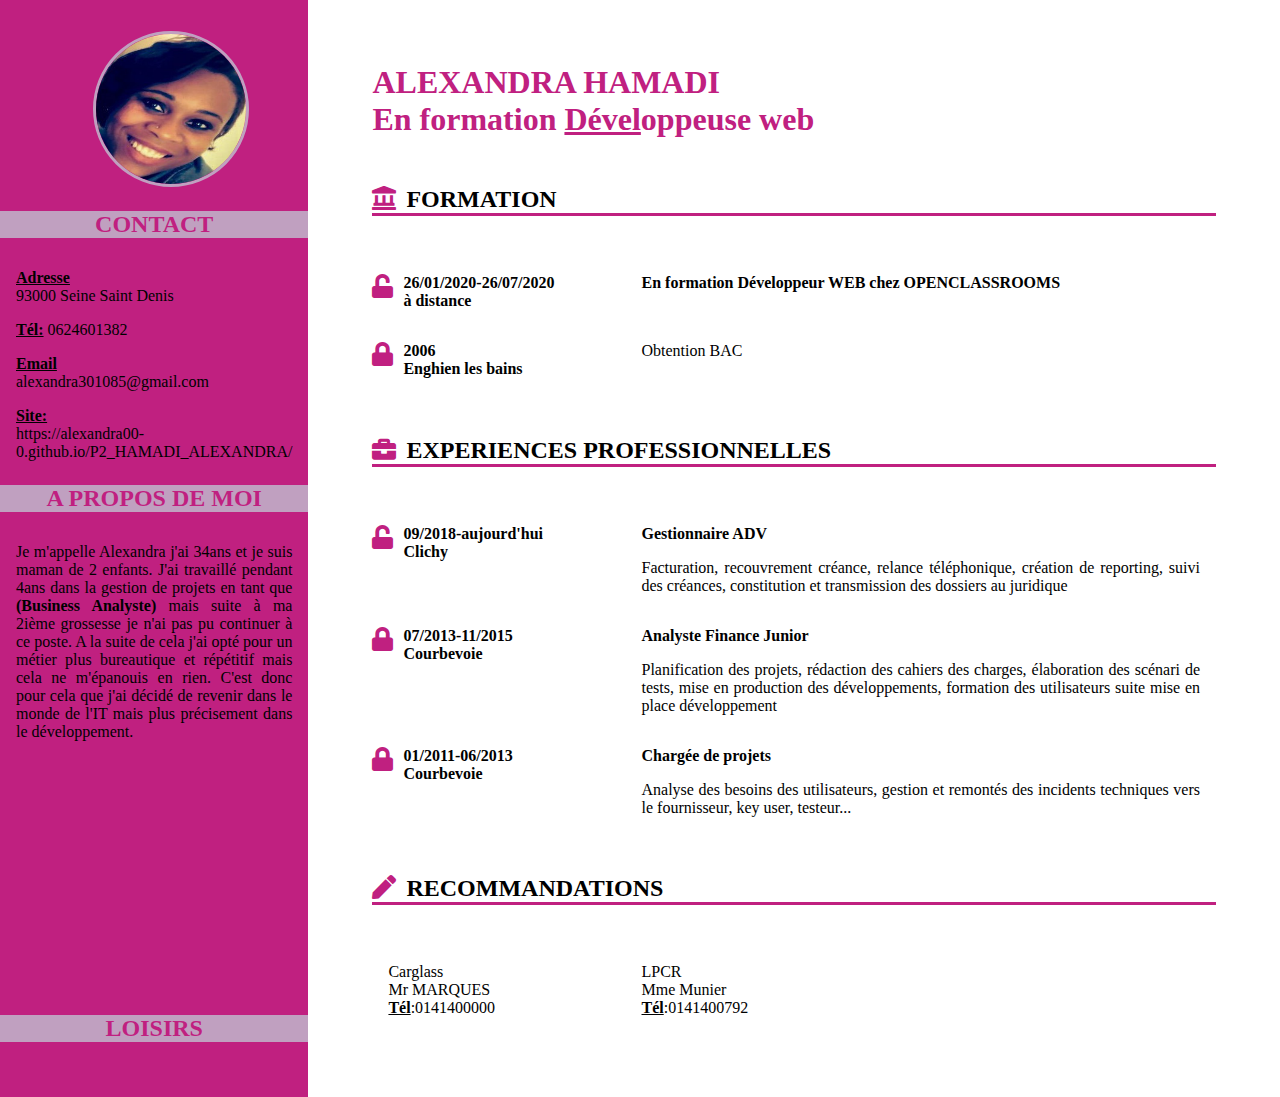
==== commit 9e389ec7: "modification photo" ====
--- a/index.html
+++ b/index.html
@@ -4,10 +4,9 @@
 	<head>
 		<!--Meta-->
 		<meta charset="utf-8" />
-		<meta name="viewport" content="width=device-width" />
+		<meta name="viewport" content="width=device-width,initial-scale=1.0" />
 
 		<title>Le CV d'Alexandra Hamadi</title>
-		<meta name="description" content="Ce petit bout de texte sera affiché comme infos dans les résultats de recherche de Google (ou autre)." />
 		<!--link-->
 		
 		<link href="https://fonts.googleapis.com/css?family=Oswald&display=swap" rel="stylesheet">
@@ -46,10 +45,9 @@
 				
 				<footer>
 					<h3>LOISIRS</h3>
-					<div class="hobbies">
-						<div><i class="fas fa-basketball-ball mon-icone"></i></div>
-						<div><i class="fas fa-spa mon-icone"></i></div>
-						<div><i class="fas fa-music mon-icone"></i></div>
+						<div class="hobbies"><i class="fas fa-basketball-ball mon-icone"></i></div>
+						<div class= "hobbies"><i class="fas fa-spa mon-icone"></i></div>
+						<div class="hobbies"><i class="fas fa-music mon-icone"></i></div>
 					</div>
 				</footer>
 		</aside>
@@ -131,12 +129,10 @@
 						<i class="fas fa-pen"></i><h2>RECOMMANDATIONS</h2>
 							<div class="wrapper">
 								<div>
-									<p>Carglass</p>
-									<p>Mr MARQUES</br><span>Tél</span>:0141400000</p>
+									<p>Carglass</br>Mr MARQUES</br><span>Tél</span>:0141400000</p>
 								</div>
 								<div>
-									<p>LPCR</p>
-									<p>Mme Munier</br><span>Tél</span>:0141400792</p>
+									<p>LPCR</br>Mme Munier</br><span>Tél</span>:0141400792</p>
 								</div>
 							</div>
 					</section>	
--- a/css/styles.css
+++ b/css/styles.css
@@ -12,7 +12,7 @@
 aside {
   position: relative;
 	flex-basis: 20%;
-	min-height: 80vh;
+	min-height: 100vh;
   background-color: rgb(192,32,128);
 }
 
@@ -27,8 +27,10 @@
  
  IMG {
   display: block;
+  width:150px;
+  height: 150px;
   border-radius: 50%;
-  margin-top:10%;
+   margin-top:10%;
   margin-left: 30%;
   border:3px solid rgb(192,160,192);
 }
@@ -36,17 +38,9 @@
 aside>footer {
   position: absolute;
   width: 100%;
-  height: auto;
-  bottom: 15%;
-}
-
-.hobbies>.fas{
-  display: flex;
+  bottom:0;
+  margin-top:35%;
   justify-content: space-around;
-  margin-bottom: 0%;
-  background-color: black;
-  border-radius: 50%;
-  font-size:150%;
 }
 
 /*MISE EN FORME <MAIN>*/
@@ -98,20 +92,21 @@
   margin-top:5%;
 }
 
-/* Média queries: si la fenêtre maximum est de 1024px*/
-@media all and (max-width: 900%)
+/* Média queries: si la fenêtre maximum est de 900px*/
+@media all and (max-width: 900px)
 {
   
   body{
     display: flex;
-    flex-direction: column-reverse;
+    flex-direction: column;
     width: auto;
-    margin: auto;
+    margin-bottom: auto;
     height: auto;
   }
   h1{
     justify-content: center;
     margin-top: 0%;
   }
+  
 }
 
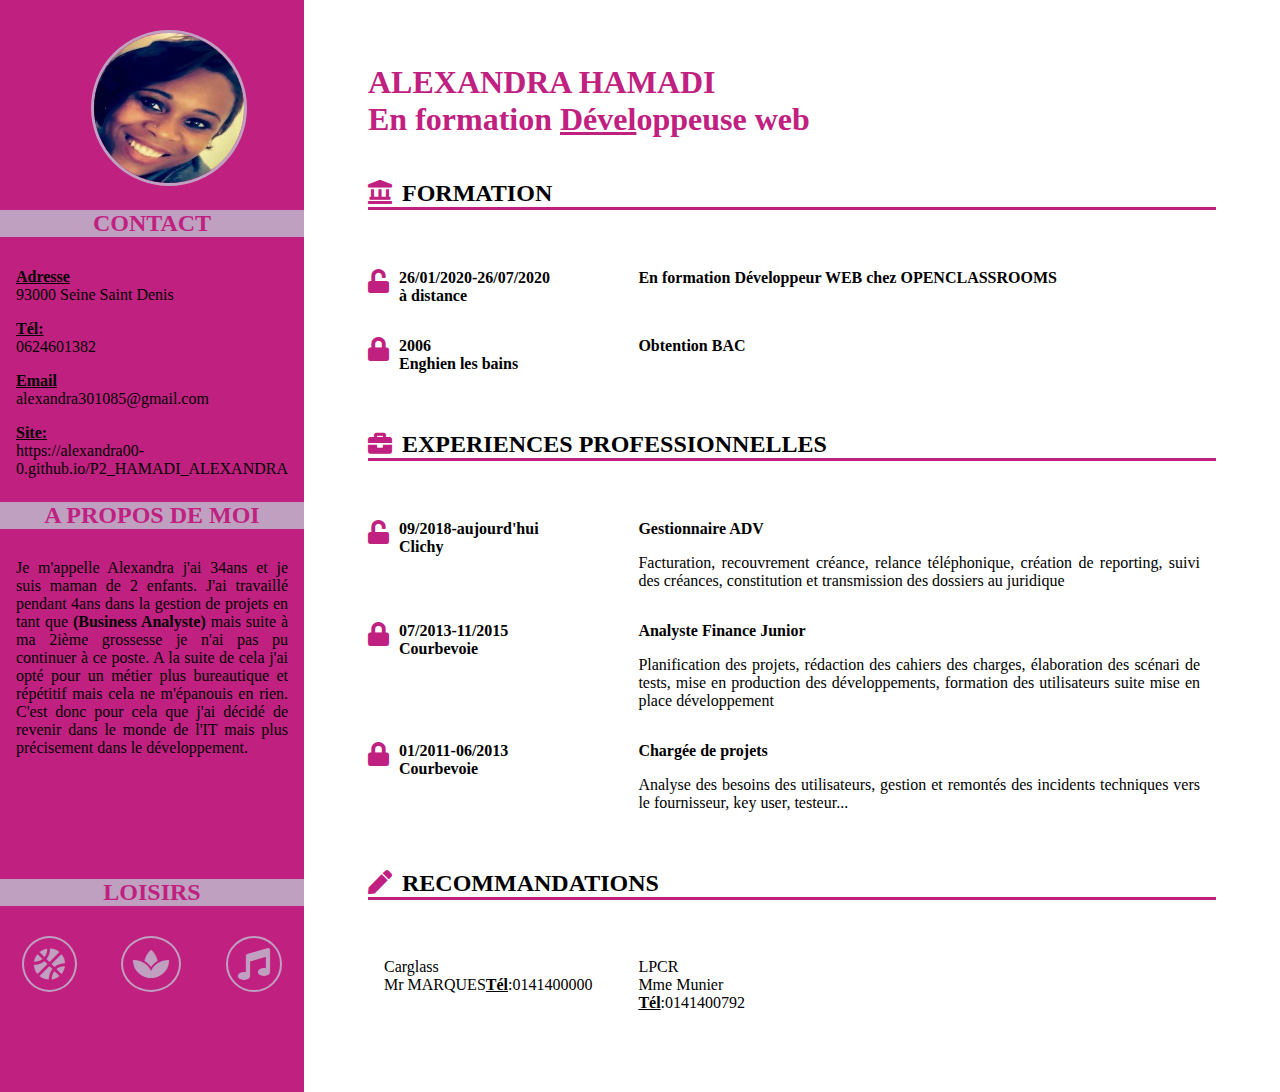
==== commit b6bc708e: "dernière modif responsive" ====
--- a/index.html
+++ b/index.html
@@ -24,10 +24,10 @@
 				<section>
 					<h3>CONTACT</h3>
 					<div class="contact">
-						<p><span>Adresse</span><br>93000 Seine Saint Denis</br></p>
-						<p><span>Tél:</span> 0624601382</p>
-						<p><span>Email</span><br>alexandra301085@gmail.com</br></p>
-						<p><span>Site: </span><br>https://alexandra00-0.github.io/P2_HAMADI_ALEXANDRA/</br></p>
+						<p><span class="underline">Adresse</span><br>93000 Seine Saint Denis</p>
+						<p><span class="underline">Tél:</span><br>0624601382</p>
+						<p><span class="underline">Email</span><br>alexandra301085@gmail.com</p>
+						<p><span class="underline">Site:</span><br>https://alexandra00-0.github.io/P2_HAMADI_ALEXANDRA</p>
 						
 					</div>
 				</section>
@@ -45,26 +45,27 @@
 				
 				<footer>
 					<h3>LOISIRS</h3>
-						<div class="hobbies"><i class="fas fa-basketball-ball mon-icone"></i></div>
-						<div class= "hobbies"><i class="fas fa-spa mon-icone"></i></div>
-						<div class="hobbies"><i class="fas fa-music mon-icone"></i></div>
+					<div class="hobbies">
+						<i class="fas fa-basketball-ball icone-gauche fa-2x"></i>
+						<i class="fas fa-spa icone-gauche fa-2x"></i>
+						<i class="fas fa-music icone-gauche fa-2x"></i>
 					</div>
 				</footer>
 		</aside>
 				
 		<main>
 			<header>
-				<div class="prénom"><h1>ALEXANDRA HAMADI<br>En formation <span>Dével</span>oppeuse web</br></h1>
+				<div class="prénom"><h1>ALEXANDRA HAMADI<br>En formation <span>Dével</span>oppeuse web</h1>
 				</div>
 			</header>
 			
 			<!--Section1:Formation-->
 					<section>
-						<i class="fas fa-landmark"></i><h2>FORMATION</h2>
+						<i class="fas fa-landmark icone-droite"></i><h2>FORMATION</h2>
 							<div class="wrapper">
 								<header>
 									<div class="date">
-										<i class="fas fa-unlock"></i><p>26/01/2020-26/07/2020<br>à distance</br></p>
+										<i class="fas fa-unlock icone-droite"></i><p>26/01/2020-26/07/2020<br>à distance</p>
 									</div>
 								</header>
 								<div class="activité">
@@ -74,22 +75,22 @@
 							<div class="wrapper">
 								<header>
 									<div class="date">
-										<i class="fas fa-lock"></i><p>2006<br>Enghien les bains</br></p>
+										<i class="fas fa-lock icone-droite"></i><p>2006<br>Enghien les bains</p>
 									</div>
 								</header>
 								<div class="activité">
-									<p>Obtention BAC</p>
+									<p><strong>Obtention BAC</strong></p>
 								</div>
 							</div>			
 					</section>
 						
 			<!--Section2: Expé professionnelles-->
 					<section>
-						<i class="fas fa-briefcase"></i><h2>EXPERIENCES PROFESSIONNELLES</h2>
+						<i class="fas fa-briefcase icone-droite"></i><h2>EXPERIENCES PROFESSIONNELLES</h2>
 							<div class="wrapper">
 								<header>
 									<div class="date">
-										<i class="fas fa-unlock"></i><p>09/2018-aujourd'hui<br>Clichy</br></p>
+										<i class="fas fa-unlock icone-droite"></i><p>09/2018-aujourd'hui<br>Clichy</p>
 									</div>
 								</header>	
 								<div class="activité">
@@ -101,7 +102,7 @@
 							<div class="wrapper">
 								<header>
 									<div class="date">
-										<i class="fas fa-lock"></i><p>07/2013-11/2015<br>Courbevoie</br></p>
+										<i class="fas fa-lock icone-droite"></i><p>07/2013-11/2015<br>Courbevoie</p>
 									</div>
 								</header>	
 								<div class="activité">
@@ -113,23 +114,23 @@
 							<div class="wrapper">
 								<header>
 									<div class="date">
-										<i class="fas fa-lock"></i><p>01/2011-06/2013<br>Courbevoie</br></p>
-									</div>
+										<i class="fas fa-lock icone-droite"></i><p>01/2011-06/2013<br>Courbevoie</p>
+						 			</div>
 								</header>
 								<div class="activité">
 									<p><strong>Chargée de projets</strong><br></p>
 									<p>Analyse des besoins des utilisateurs, gestion et remontés
-									des incidents techniques vers le fournisseur, key user, testeur...</br></p>
+									des incidents techniques vers le fournisseur, key user, testeur...</p>
 								</div>
 							</div>
 					</section>	
 			<!--Section3: Recommandation-->
 			<footer>	
 					<section>		
-						<i class="fas fa-pen"></i><h2>RECOMMANDATIONS</h2>
+						<i class="fas fa-pen icone-droite"></i><h2>RECOMMANDATIONS</h2>
 							<div class="wrapper">
 								<div>
-									<p>Carglass</br>Mr MARQUES</br><span>Tél</span>:0141400000</p>
+									<p>Carglass</br>Mr MARQUES<span>Tél</span>:0141400000</p>
 								</div>
 								<div>
 									<p>LPCR</br>Mme Munier</br><span>Tél</span>:0141400792</p>
--- a/css/styles.css
+++ b/css/styles.css
@@ -10,8 +10,7 @@
 
 /*MISE EN FORME <ASIDE>*/
 aside {
-  position: relative;
-	flex-basis: 20%;
+  flex-basis: 20%;
 	min-height: 100vh;
   background-color: rgb(192,32,128);
 }
@@ -35,12 +34,20 @@
   border:3px solid rgb(192,160,192);
 }
 
-aside>footer {
-  position: absolute;
-  width: 100%;
-  bottom:0;
-  margin-top:35%;
+aside>footer{
+  margin-top:40%;
+}
+.hobbies {
+  display: flex;
   justify-content: space-around;
+}
+
+.icone-gauche{
+  display:flex;
+  color:rgb(192,160,192);
+  border-radius: 50%;
+  border:2px solid rgb(192,160,192);
+  padding:10px;
 }
 
 /*MISE EN FORME <MAIN>*/
@@ -51,7 +58,7 @@
   color:rgb(192,32,128);
   margin-bottom: 20%;
   margin:auto;
-  height: 80px;
+  
 }
 
  span{
@@ -69,7 +76,7 @@
   grid-template-columns: 30% 70%;
 }
 
-.fas{
+.icone-droite{
   float: left;
   vertical-align:top; 
   color:rgb(192,32,128) ;
@@ -100,13 +107,17 @@
     display: flex;
     flex-direction: column;
     width: auto;
-    margin-bottom: auto;
+    margin: auto;
     height: auto;
   }
+  /*
   h1{
     justify-content: center;
     margin-top: 0%;
   }
-  
+  .hobbies{
+    margin-top:auto
+  }
+  */
 }
 
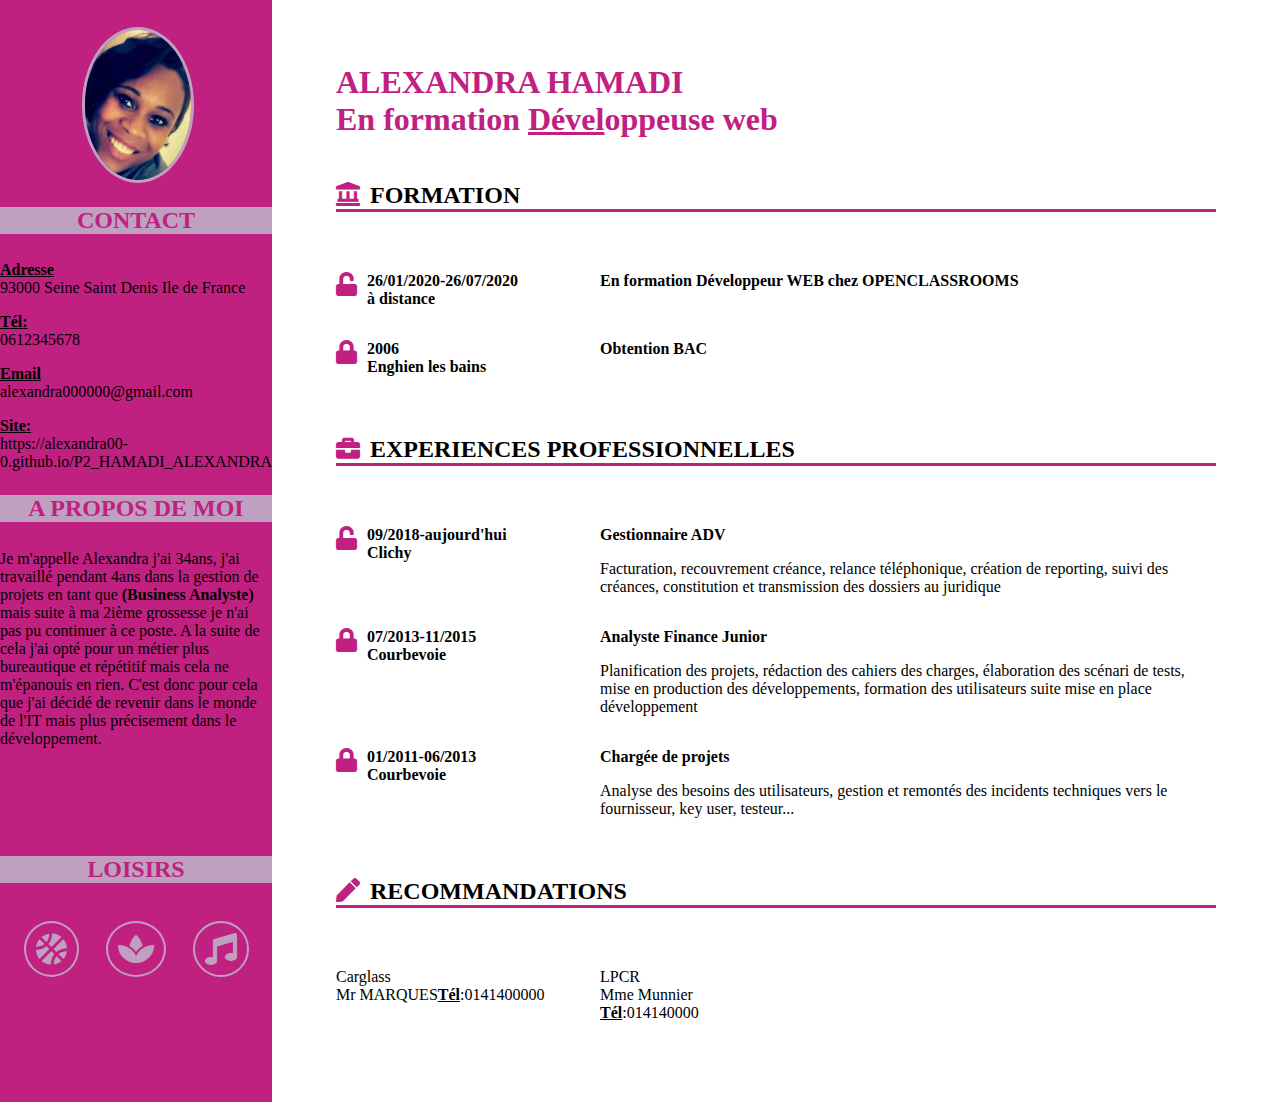
==== commit 43996797: "ajout favicon" ====
--- a/index.html
+++ b/index.html
@@ -12,7 +12,7 @@
 		<link href="https://fonts.googleapis.com/css?family=Oswald&display=swap" rel="stylesheet">
 		<link rel="stylesheet" href="css/styles.css"/>	
 		<link href="https://use.fontawesome.com/releases/v5.12.1/css/all.css" rel="stylesheet"/>
-		
+		<link rel="shortcut icon" type="image/x-ico" href="/favicon.ico"/>
 	</head>
 
 	<body>
@@ -24,9 +24,9 @@
 				<section>
 					<h3>CONTACT</h3>
 					<div class="contact">
-						<p><span class="underline">Adresse</span><br>93000 Seine Saint Denis</p>
-						<p><span class="underline">Tél:</span><br>0624601382</p>
-						<p><span class="underline">Email</span><br>alexandra301085@gmail.com</p>
+						<p><span class="underline">Adresse</span><br>93000 Seine Saint Denis Ile de France</p>
+						<p><span class="underline">Tél:</span><br>0612345678</p>
+						<p><span class="underline">Email</span><br>alexandra000000@gmail.com</p>
 						<p><span class="underline">Site:</span><br>https://alexandra00-0.github.io/P2_HAMADI_ALEXANDRA</p>
 						
 					</div>
@@ -35,8 +35,7 @@
 				<section>
 					<h3>A PROPOS DE MOI</h3>
 					<div class="a_propos_de_moi">
-						<p>Je m'appelle Alexandra j'ai 34ans et je suis maman de 2 enfants. 
-						J'ai travaillé pendant 4ans dans la gestion de projets en tant que <strong>(Business Analyste)</strong> mais suite à ma 2ième grossesse
+						<p>Je m'appelle Alexandra j'ai 34ans, j'ai travaillé pendant 4ans dans la gestion de projets en tant que <strong>(Business Analyste)</strong> mais suite à ma 2ième grossesse
 						je n'ai pas pu continuer à ce poste. A la suite de cela j'ai opté pour un métier plus bureautique
 						et répétitif mais cela ne m'épanouis en rien. C'est donc pour cela que j'ai décidé de revenir
 						dans le monde de l'IT mais plus précisement dans le développement.</p>
@@ -133,7 +132,7 @@
 									<p>Carglass</br>Mr MARQUES<span>Tél</span>:0141400000</p>
 								</div>
 								<div>
-									<p>LPCR</br>Mme Munier</br><span>Tél</span>:0141400792</p>
+									<p>LPCR</br>Mme Munnier</br><span>Tél</span>:014140000</p>
 								</div>
 							</div>
 					</section>	
--- a/css/styles.css
+++ b/css/styles.css
@@ -24,9 +24,9 @@
 }
 
  
- IMG {
+ img {
   display: block;
-  width:150px;
+  width:auto;
   height: 150px;
   border-radius: 50%;
    margin-top:10%;
@@ -37,9 +37,11 @@
 aside>footer{
   margin-top:40%;
 }
+
 .hobbies {
   display: flex;
   justify-content: space-around;
+  padding:10px;
 }
 
 .icone-gauche{
@@ -89,8 +91,8 @@
 }
 
 p{
-  margin: 1em;
-  text-align: justify;
+  margin: 1em 0;
+  justify-content: left;
 }
 
 h2{
